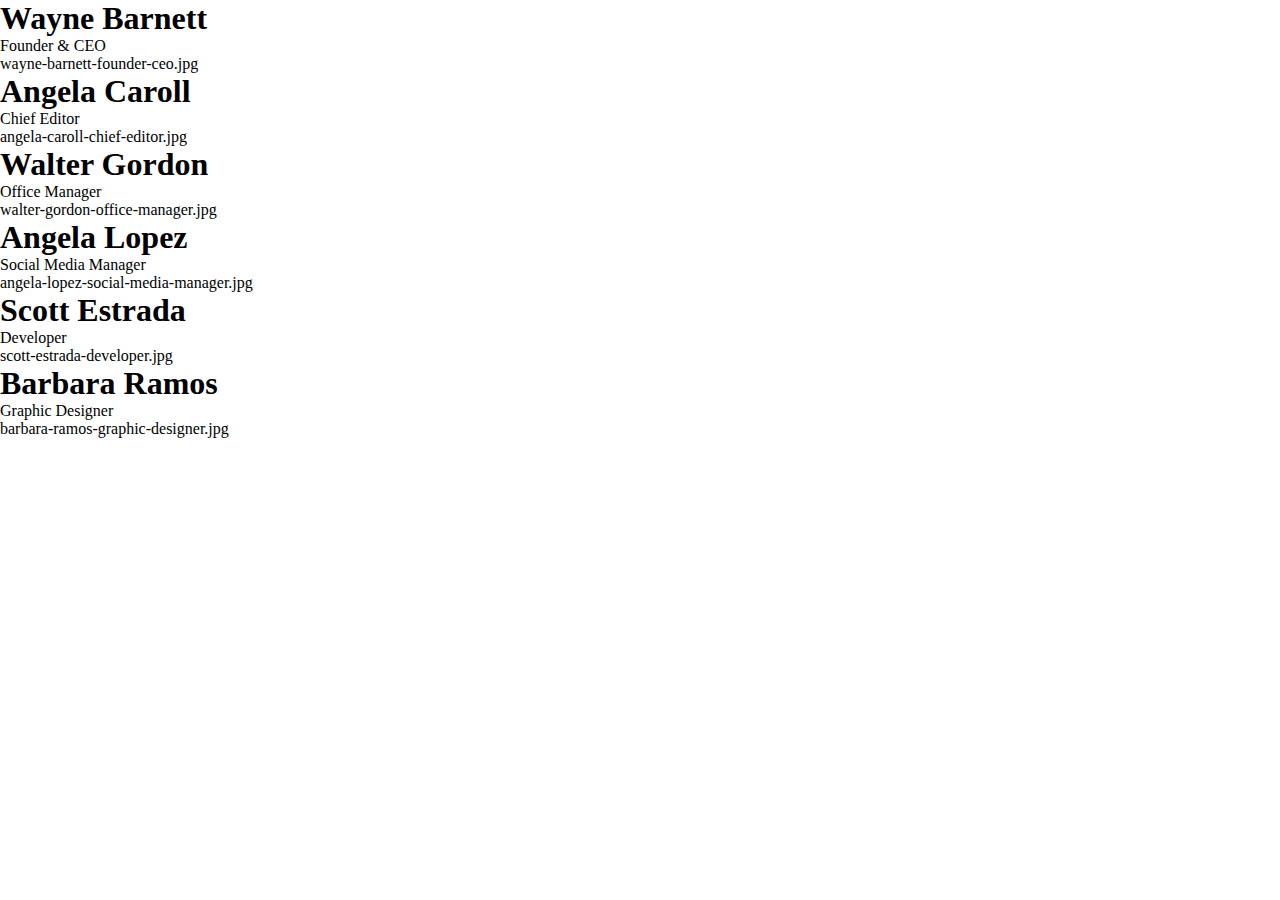
==== bonus-1/index.html @ f11e6e1e "[BONUS-1] inizializzazione cartella" ====
<!DOCTYPE html>
    <html lang="en">
    <head>
        <meta charset="UTF-8">
        <meta http-equiv="X-UA-Compatible" content="IE=edge">
        <meta name="viewport" content="width=device-width, initial-scale=1.0">

        <!-- Collegamento a "style.css" -->
        <link rel="stylesheet" href="./css/style.css">

        <!-- BootStrap CDN CSS -->
        <link href="https://cdn.jsdelivr.net/npm/bootstrap@5.3.0/dist/css/bootstrap.min.css" rel="stylesheet" integrity="sha384-9ndCyUaIbzAi2FUVXJi0CjmCapSmO7SnpJef0486qhLnuZ2cdeRhO02iuK6FUUVM" crossorigin="anonymous">

        <!-- Collegamento a "script.js" -->
        <script defer type="text/javascript" src="./js/script.js"></script>

        <!-- Head Title -->
        <title>js-our-team</title>
    </head>

    <body>
        <!-- Grid Container -->
        <div class="container d-flex align-items-center h_100">
            <!-- Grid Row -->
            <div class="row justify-content-center py-5" id="grid">
            </div>
        </div>
    </body>
</html>
---- bonus-1/css/style.css ----
*{
    margin: 0;
    padding: 0;
    box-sizing: border-box;
}

.h_100{
    height: 100vh;
}
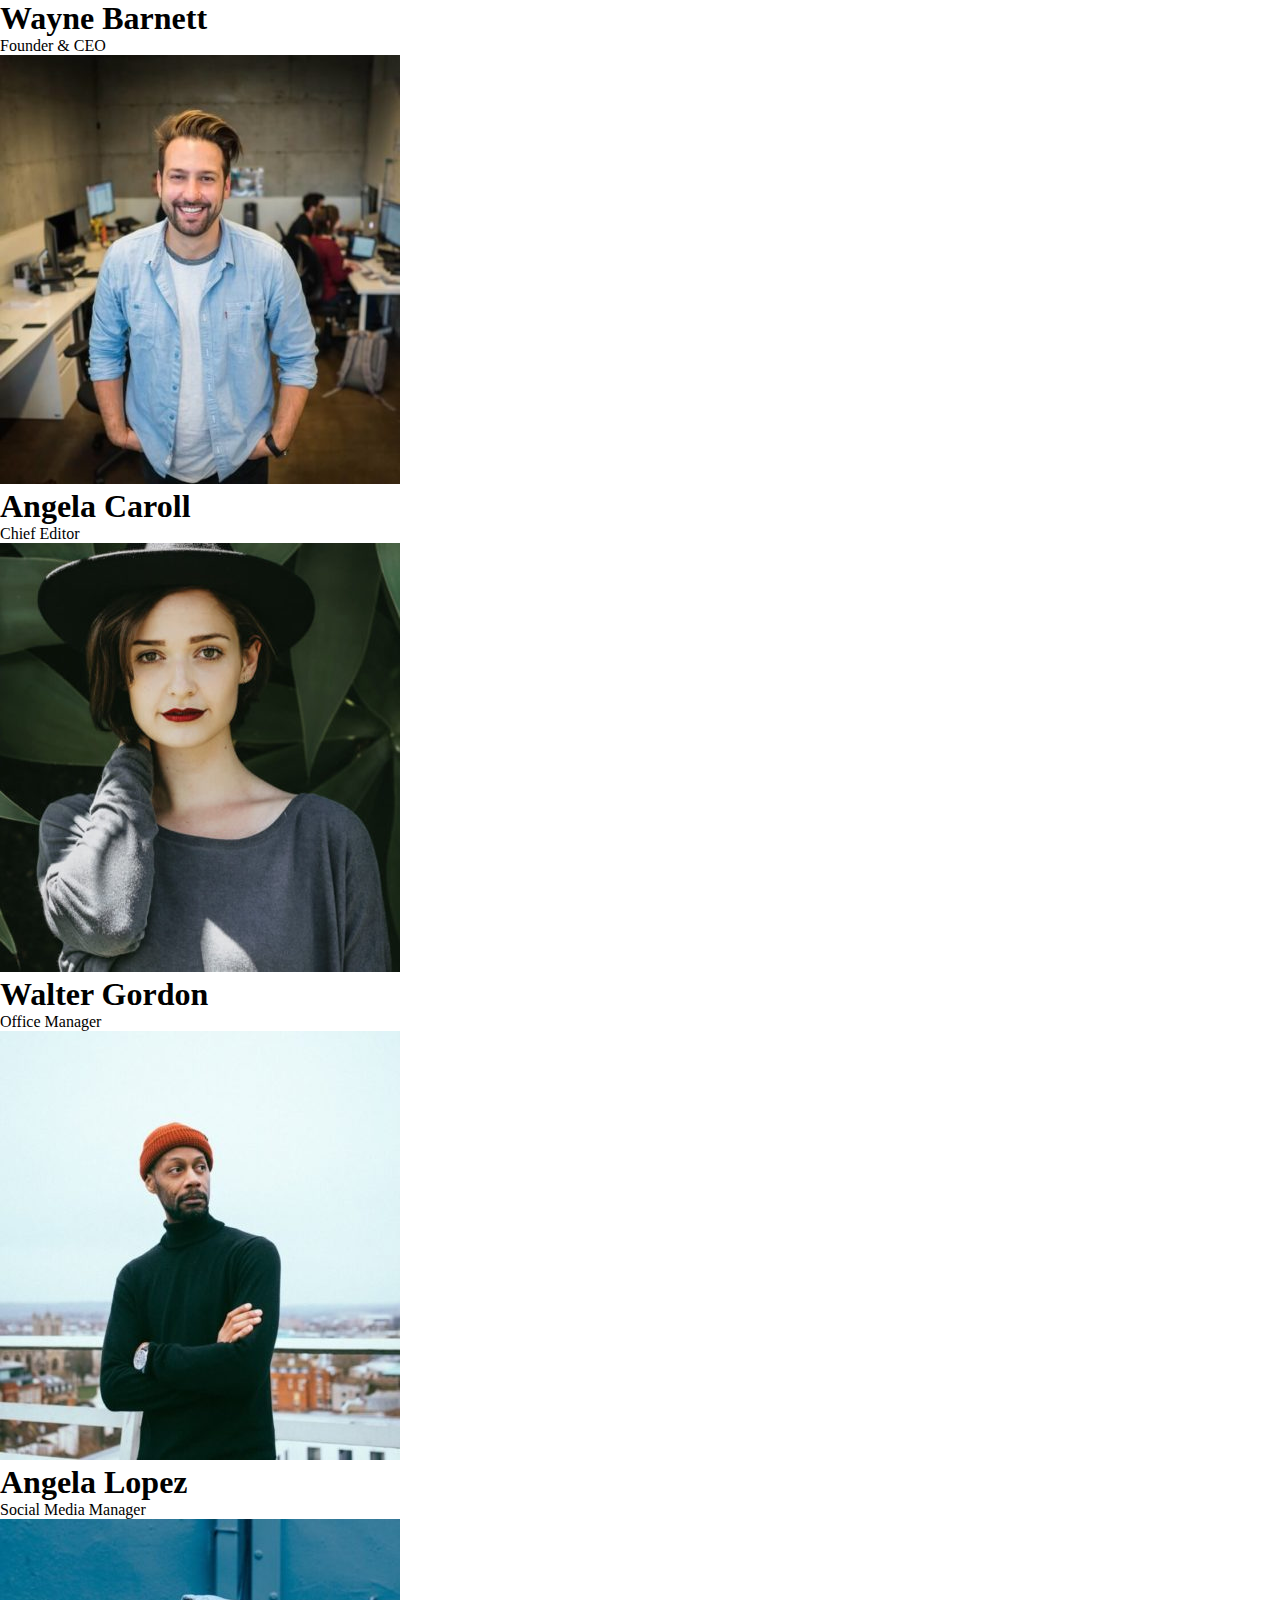
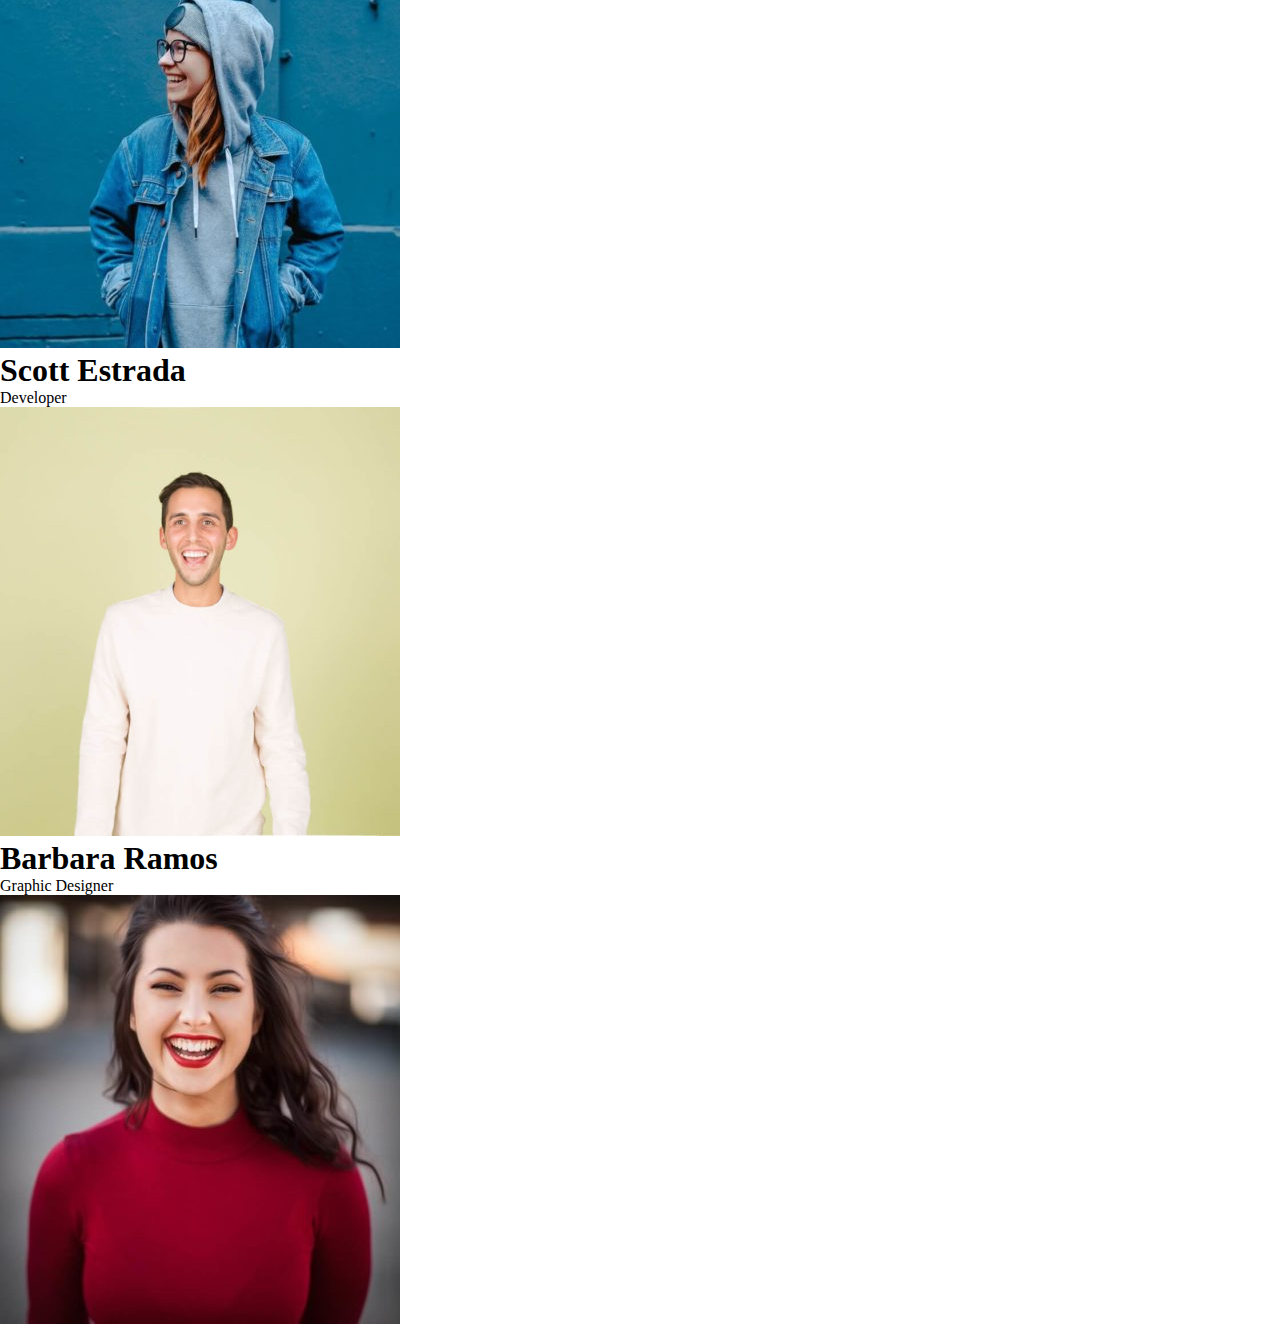
==== commit 586f4563: "[BONUS-1] Bonus Completato" ====
--- a/bonus-1/index.html
+++ b/bonus-1/index.html
@@ -15,12 +15,11 @@
         <script defer type="text/javascript" src="./js/script.js"></script>
 
         <!-- Head Title -->
-        <title>js-our-team</title>
+        <title>js-our-team-bonus-1</title>
     </head>
-
     <body>
         <!-- Grid Container -->
-        <div class="container d-flex align-items-center h_100">
+        <div class="container d-flex align-items-center">
             <!-- Grid Row -->
             <div class="row justify-content-center py-5" id="grid">
             </div>
--- a/bonus-1/css/style.css
+++ b/bonus-1/css/style.css
@@ -2,8 +2,4 @@
     margin: 0;
     padding: 0;
     box-sizing: border-box;
-}
-
-.h_100{
-    height: 100vh;
 }